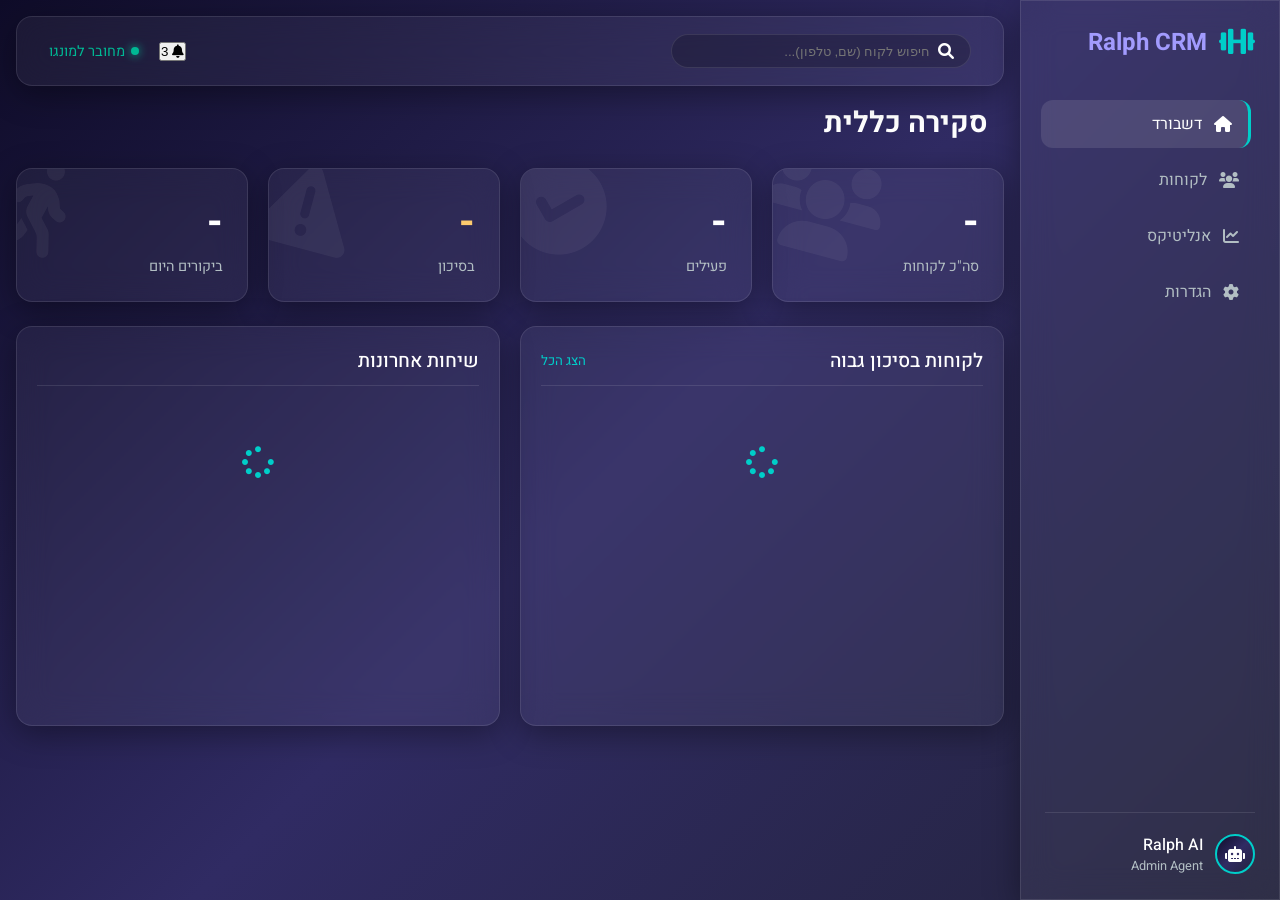
==== src/gym_agent/static/index.html @ 3e6835f0 "feat: US-003 - CRM Dashboard Structure & Design" ====
<!DOCTYPE html>
<html lang="he" dir="rtl">
<head>
    <meta charset="UTF-8">
    <meta name="viewport" content="width=device-width, initial-scale=1.0">
    <title>Ralph CRM - GymAI</title>
    <link href="https://fonts.googleapis.com/css2?family=Heebo:wght@300;400;500;700&family=Outfit:wght@300;400;500;700&display=swap" rel="stylesheet">
    <link rel="stylesheet" href="style.css">
    <link rel="stylesheet" href="https://cdnjs.cloudflare.com/ajax/libs/font-awesome/6.0.0/css/all.min.css">
</head>
<body>
    <div class="app-container">
        <!-- Sidebar -->
        <aside class="sidebar glass">
            <div class="logo">
                <i class="fas fa-dumbbell"></i>
                <span>Ralph CRM</span>
            </div>
            
            <nav>
                <a href="#" class="nav-item active" data-view="dashboard">
                    <i class="fas fa-home"></i>
                    <span>דשבורד</span>
                </a>
                <a href="#" class="nav-item" data-view="customers">
                    <i class="fas fa-users"></i>
                    <span>לקוחות</span>
                </a>
                <a href="#" class="nav-item" data-view="analytics">
                    <i class="fas fa-chart-line"></i>
                    <span>אנליטיקס</span>
                </a>
                <a href="#" class="nav-item" data-view="settings">
                    <i class="fas fa-cog"></i>
                    <span>הגדרות</span>
                </a>
            </nav>
            
            <div class="user-profile">
                <div class="avatar">
                    <i class="fas fa-robot"></i>
                </div>
                <div class="info">
                    <span class="name">Ralph AI</span>
                    <span class="role">Admin Agent</span>
                </div>
            </div>
        </aside>

        <!-- Main Content -->
        <main class="main-content">
            <!-- Header -->
            <header class="top-bar glass">
                <div class="search-bar">
                    <i class="fas fa-search"></i>
                    <input type="text" placeholder="חיפוש לקוח (שם, טלפון)..." id="global-search">
                </div>
                
                <div class="actions">
                    <button class="icon-btn notification">
                        <i class="fas fa-bell"></i>
                        <span class="badge">3</span>
                    </button>
                    <div class="status-indicator online">
                        <span class="dot"></span>
                        מחובר למונגו
                    </div>
                </div>
            </header>

            <!-- Views Container -->
            <div id="views-container">
                <!-- Dashboard View (Dynamic Content) -->
                <div class="view active" id="view-dashboard">
                    <h1 class="page-title">סקירה כללית</h1>
                    
                    <!-- Stats Grid -->
                    <div class="stats-grid">
                        <div class="stat-card glass" id="stat-total">
                            <i class="fas fa-users icon-bg"></i>
                            <div class="value" data-stat="total_customers">-</div>
                            <div class="label">סה"כ לקוחות</div>
                        </div>
                        <div class="stat-card glass" id="stat-active">
                            <i class="fas fa-check-circle icon-bg"></i>
                            <div class="value" data-stat="active_customers">-</div>
                            <div class="label">פעילים</div>
                        </div>
                        <div class="stat-card glass warning" id="stat-risk">
                            <i class="fas fa-exclamation-triangle icon-bg"></i>
                            <div class="value" data-stat="at_risk_customers">-</div>
                            <div class="label">בסיכון</div>
                        </div>
                        <div class="stat-card glass" id="stat-visits">
                            <i class="fas fa-walking icon-bg"></i>
                            <div class="value" data-stat="visits_today">-</div>
                            <div class="label">ביקורים היום</div>
                        </div>
                    </div>

                    <!-- Recent Activity / Customer List Preview -->
                    <div class="content-grid two-columns">
                        <div class="section-card glass custom-scroll">
                            <div class="card-header">
                                <h2>לקוחות בסיכון גבוה</h2>
                                <button class="btn-text">הצג הכל</button>
                            </div>
                            <div class="list-container" id="risk-list">
                                <!-- Populated by JS -->
                                <div class="loading-spinner"><i class="fas fa-spinner fa-spin"></i></div>
                            </div>
                        </div>
                        
                        <div class="section-card glass custom-scroll">
                            <div class="card-header">
                                <h2>שיחות אחרונות</h2>
                            </div>
                            <div class="list-container" id="recent-chats">
                                <!-- Populated by JS -->
                                <div class="loading-spinner"><i class="fas fa-spinner fa-spin"></i></div>
                            </div>
                        </div>
                    </div>
                </div>

                <!-- Customers View -->
                <div class="view" id="view-customers">
                    <h1 class="page-title">ניהול לקוחות</h1>
                    <div class="section-card glass full-height custom-scroll">
                        <div class="table-actions">
                            <div class="filters">
                                <select class="glass-input">
                                    <option value="all">כל הסטטוסים</option>
                                    <option value="active">פעיל</option>
                                    <option value="at_risk">בסיכון</option>
                                    <option value="inactive">לא פעיל</option>
                                </select>
                            </div>
                        </div>
                        <table class="data-table">
                            <thead>
                                <tr>
                                    <th>שם</th>
                                    <th>סטטוס</th>
                                    <th>ציון בריאות</th>
                                    <th>ביקור אחרון</th>
                                    <th>מנוי</th>
                                    <th>פעולות</th>
                                </tr>
                            </thead>
                            <tbody id="customers-table-body">
                                <!-- Populated by JS -->
                            </tbody>
                        </table>
                    </div>
                </div>
                
                <!-- Customer Detail + Chat View (Hidden by default) -->
                <div class="view" id="view-customer-detail">
                     <!-- Detail content loaded dynamically -->
                     <button class="btn-back" onclick="app.navigate('customers')"><i class="fas fa-arrow-right"></i> חזרה</button>
                     <div class="customer-layout">
                        <div class="profile-card glass">
                            <!-- Info -->
                        </div>
                        <div class="chat-card glass">
                            <!-- Chat History -->
                        </div>
                     </div>
                </div>
            </div>
        </main>
    </div>

    <script src="app.js"></script>
</body>
</html>
---- src/gym_agent/static/style.css ----
:root {
    --primary-color: #6c5ce7;
    --secondary-color: #a29bfe;
    --accent-color: #00cec9;
    --bg-gradient: linear-gradient(135deg, #0f0c29, #302b63, #24243e);
    --glass-bg: rgba(255, 255, 255, 0.05);
    --glass-border: rgba(255, 255, 255, 0.1);
    --glass-highlight: rgba(255, 255, 255, 0.05);
    --text-primary: #ffffff;
    --text-secondary: #b2bec3;
    --success: #00b894;
    --warning: #fdcb6e;
    --danger: #ff7675;
    --sidebar-width: 260px;
    --header-height: 70px;
    --blur: 16px;
    --radius: 16px;
}

* {
    margin: 0;
    padding: 0;
    box-sizing: border-box;
}

body {
    font-family: 'Heebo', 'Outfit', sans-serif;
    background: var(--bg-gradient);
    background-attachment: fixed;
    color: var(--text-primary);
    direction: rtl; /* Important for Hebrew */
    height: 100vh;
    overflow: hidden;
}

/* Glassmorphism Utility */
.glass {
    background: var(--glass-bg);
    backdrop-filter: blur(var(--blur));
    -webkit-backdrop-filter: blur(var(--blur));
    border: 1px solid var(--glass-border);
    box-shadow: 0 8px 32px 0 rgba(0, 0, 0, 0.37);
}

.app-container {
    display: flex;
    height: 100vh;
}

/* Sidebar */
.sidebar {
    width: var(--sidebar-width);
    display: flex;
    flex-direction: column;
    padding: 24px;
    z-index: 100;
}

.logo {
    display: flex;
    align-items: center;
    gap: 12px;
    font-size: 1.5rem;
    font-weight: 700;
    margin-bottom: 40px;
    color: var(--secondary-color);
}

.logo i {
    font-size: 1.8rem;
    color: var(--accent-color);
}

nav {
    display: flex;
    flex-direction: column;
    gap: 8px;
    flex: 1;
}

.nav-item {
    display: flex;
    align-items: center;
    gap: 12px;
    padding: 12px 16px;
    border-radius: 12px;
    color: var(--text-secondary);
    text-decoration: none;
    transition: all 0.3s ease;
}

.nav-item:hover, .nav-item.active {
    background: rgba(255, 255, 255, 0.1);
    color: var(--text-primary);
    transform: translateX(-4px); /* Hebrew RTL: move left */
}

.nav-item.active {
    border-right: 3px solid var(--accent-color);
}

.user-profile {
    display: flex;
    align-items: center;
    gap: 12px;
    padding-top: 20px;
    border-top: 1px solid var(--glass-border);
}

.avatar {
    width: 40px;
    height: 40px;
    background: var(--bg-gradient);
    border-radius: 50%;
    display: flex;
    align-items: center;
    justify-content: center;
    border: 2px solid var(--accent-color);
}

.user-profile .info {
    display: flex;
    flex-direction: column;
}

.user-profile .name {
    font-weight: 500;
}

.user-profile .role {
    font-size: 0.8rem;
    color: var(--text-secondary);
}

/* Main Content */
.main-content {
    flex: 1;
    display: flex;
    flex-direction: column;
    position: relative;
    overflow: hidden;
}

/* Top Bar */
.top-bar {
    height: var(--header-height);
    display: flex;
    align-items: center;
    justify-content: space-between;
    padding: 0 32px;
    margin: 16px;
    border-radius: var(--radius);
}

.search-bar {
    display: flex;
    align-items: center;
    background: rgba(0, 0, 0, 0.2);
    border-radius: 100px;
    padding: 8px 16px;
    width: 300px;
    border: 1px solid var(--glass-border);
}

.search-bar input {
    background: transparent;
    border: none;
    color: white;
    margin-right: 8px; /* RTL */
    outline: none;
    width: 100%;
}

.actions {
    display: flex;
    align-items: center;
    gap: 20px;
}

.status-indicator {
    font-size: 0.9rem;
    display: flex;
    align-items: center;
    gap: 6px;
    color: var(--success);
}

.dot {
    width: 8px;
    height: 8px;
    background: var(--success);
    border-radius: 50%;
    box-shadow: 0 0 10px var(--success);
}

/* Views */
#views-container {
    padding: 0 16px 16px 16px;
    flex: 1;
    overflow-y: auto;
}

.view {
    display: none;
    animation: fadeIn 0.3s ease;
}

.view.active {
    display: block;
}

.page-title {
    font-size: 1.8rem;
    margin-bottom: 24px;
    padding: 0 16px;
}

/* Stats Grid */
.stats-grid {
    display: grid;
    grid-template-columns: repeat(auto-fit, minmax(200px, 1fr));
    gap: 20px;
    margin-bottom: 24px;
}

.stat-card {
    padding: 24px;
    border-radius: var(--radius);
    display: flex;
    flex-direction: column;
    position: relative;
    overflow: hidden;
    transition: transform 0.3s ease;
}

.stat-card:hover {
    transform: translateY(-5px);
}

.stat-card .icon-bg {
    position: absolute;
    top: -10px;
    left: -10px; /* RTL - actually maybe right? */
    font-size: 6rem;
    opacity: 0.05;
    transform: rotate(15deg);
}

.stat-card .value {
    font-size: 2.5rem;
    font-weight: 700;
    margin-bottom: 4px;
}

.stat-card .label {
    color: var(--text-secondary);
    font-size: 0.9rem;
}

.stat-card.warning .value {
    color: var(--warning);
}

/* Content Grid */
.content-grid {
    display: grid;
    gap: 20px;
}

.two-columns {
    grid-template-columns: 1fr 1fr;
}

.section-card {
    border-radius: var(--radius);
    padding: 20px;
    min-height: 400px;
    display: flex;
    flex-direction: column;
}

.card-header {
    display: flex;
    justify-content: space-between;
    align-items: center;
    margin-bottom: 20px;
    border-bottom: 1px solid var(--glass-border);
    padding-bottom: 10px;
}

.card-header h2 {
    font-size: 1.2rem;
    font-weight: 500;
}

.btn-text {
    background: none;
    border: none;
    color: var(--accent-color);
    cursor: pointer;
    font-family: inherit;
}

/* Loading */
.loading-spinner {
    display: flex;
    justify-content: center;
    padding: 40px;
    color: var(--accent-color);
    font-size: 2rem;
}

/* Scrollbar */
.custom-scroll::-webkit-scrollbar {
    width: 6px;
}
.custom-scroll::-webkit-scrollbar-track {
    background: rgba(0,0,0,0.1);
}
.custom-scroll::-webkit-scrollbar-thumb {
    background: var(--glass-border);
    border-radius: 10px;
}

@keyframes fadeIn {
    from { opacity: 0; transform: translateY(10px); }
    to { opacity: 1; transform: translateY(0); }
}

/* Table */
.data-table {
    width: 100%;
    border-collapse: collapse;
}

.data-table th, .data-table td {
    padding: 12px;
    text-align: right;
    border-bottom: 1px solid var(--glass-border);
}

.data-table th {
    color: var(--text-secondary);
    font-weight: 500;
    font-size: 0.9rem;
}

.data-table tr:hover {
    background: rgba(255,255,255,0.02);
}

.glass-input {
    background: rgba(0, 0, 0, 0.2);
    border: 1px solid var(--glass-border);
    color: white;
    padding: 8px 12px;
    border-radius: 8px;
    font-family: inherit;
    outline: none;
}
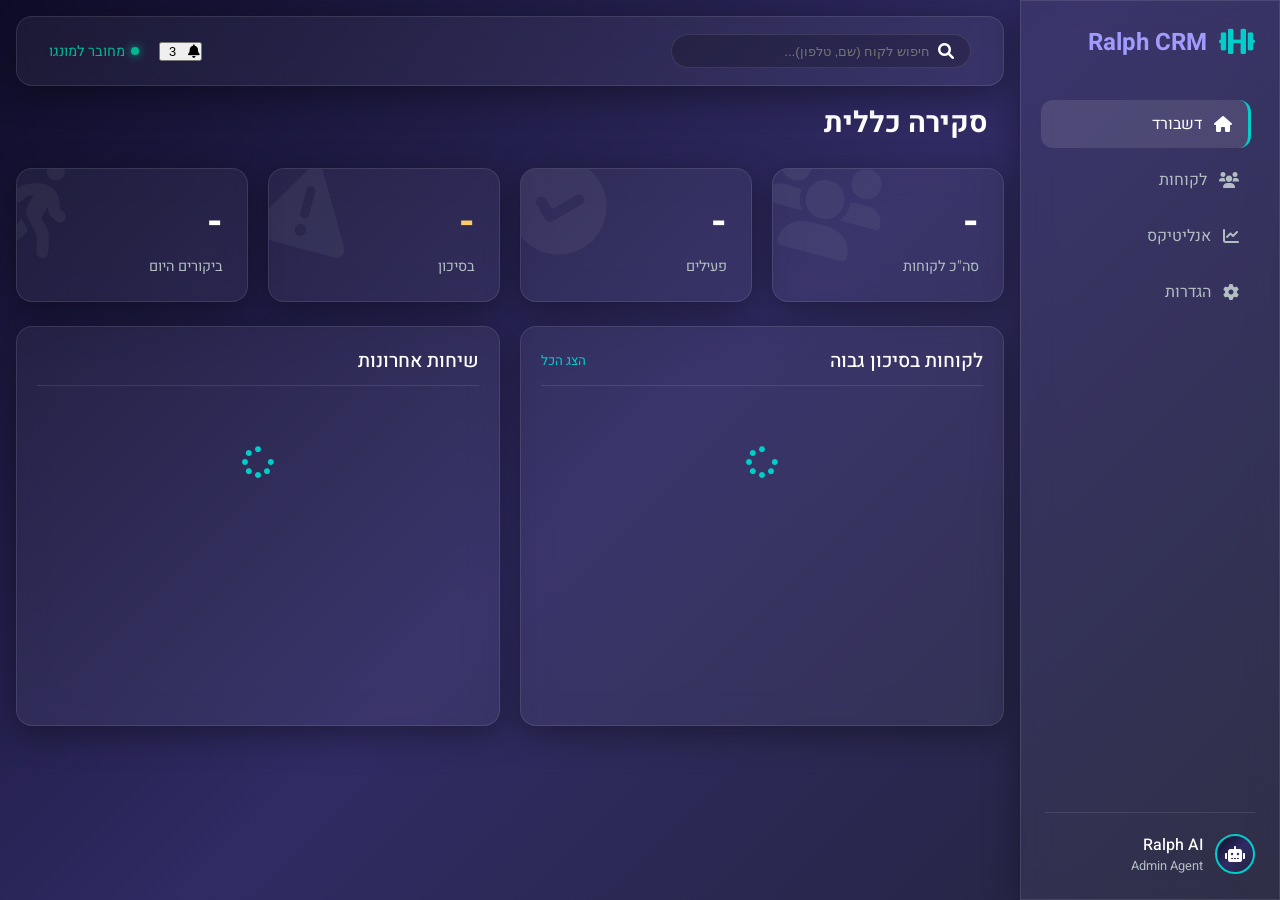
==== commit b0a89ae3: "Admin Dashboard & Agent Control Plan" ====
--- a/src/gym_agent/static/index.html
+++ b/src/gym_agent/static/index.html
@@ -168,6 +168,59 @@
                         </div>
                      </div>
                 </div>
+
+                <!-- Analytics View -->
+                <div class="view" id="view-analytics">
+                    <h1 class="page-title">אנליטיקס</h1>
+                    <div class="content-grid two-columns">
+                        <div class="section-card glass custom-scroll">
+                            <div class="card-header">
+                                <h2>התפלגות לקוחות</h2>
+                            </div>
+                            <div class="chart-container" id="status-chart">
+                                <!-- Bars populated by JS -->
+                                <div class="loading-spinner"><i class="fas fa-spinner fa-spin"></i></div>
+                            </div>
+                        </div>
+                        <div class="section-card glass custom-scroll">
+                            <div class="card-header">
+                                <h2>סוגי מנויים</h2>
+                            </div>
+                            <div class="chart-container" id="membership-chart">
+                                <!-- Bars populated by JS -->
+                                <div class="loading-spinner"><i class="fas fa-spinner fa-spin"></i></div>
+                            </div>
+                        </div>
+                    </div>
+                </div>
+
+                <!-- Settings View -->
+                <div class="view" id="view-settings">
+                    <h1 class="page-title">הגדרות מערכת</h1>
+                    <div class="section-card glass">
+                        <div class="setting-group">
+                            <h3>סטטוס מערכת</h3>
+                            <div class="setting-item">
+                                <label>מצב תחזוקה</label>
+                                <label class="switch">
+                                    <input type="checkbox" id="maintenance-toggle">
+                                    <span class="slider round"></span>
+                                </label>
+                            </div>
+                            <div class="setting-item">
+                                <label>סביבה</label>
+                                <div class="badge" id="env-badge">DEV</div>
+                            </div>
+                        </div>
+                        <div class="setting-group">
+                            <h3>בוט</h3>
+                            <div class="setting-item">
+                                <label>מזהה מנהל (Telegram ID)</label>
+                                <input type="text" value="1082780340" readonly class="glass-input">
+                            </div>
+                        </div>
+                    </div>
+                </div>
             </div>
         </main>
     </div>
--- a/src/gym_agent/static/style.css
+++ b/src/gym_agent/static/style.css
@@ -358,3 +358,62 @@
     font-family: inherit;
     outline: none;
 }
+
+/* Badges */
+.badge {
+    padding: 4px 8px;
+    border-radius: 4px;
+    font-size: 0.8rem;
+    font-weight: 500;
+}
+
+.badge.active {
+    background: rgba(0, 184, 148, 0.2);
+    color: var(--success);
+    border: 1px solid var(--success);
+}
+
+.badge.at_risk {
+    background: rgba(253, 203, 110, 0.2);
+    color: var(--warning);
+    border: 1px solid var(--warning);
+}
+
+.badge.inactive {
+    background: rgba(255, 118, 117, 0.2);
+    color: var(--danger);
+    border: 1px solid var(--danger);
+}
+
+.badge.membership {
+    background: rgba(162, 155, 254, 0.2);
+    color: var(--secondary-color);
+    border: 1px solid var(--secondary-color);
+}
+
+/* Health Indicator */
+.health-indicator {
+    display: flex;
+    align-items: center;
+    gap: 8px;
+}
+
+.health-indicator .bar {
+    height: 4px;
+    border-radius: 2px;
+}
+
+.health-indicator span {
+    font-size: 0.8rem;
+    width: 25px;
+}
+
+.status-dot {
+    width: 8px;
+    height: 8px;
+    border-radius: 50%;
+    display: inline-block;
+}
+.status-dot.active { background: var(--success); }
+.status-dot.closed { background: var(--text-secondary); }
+
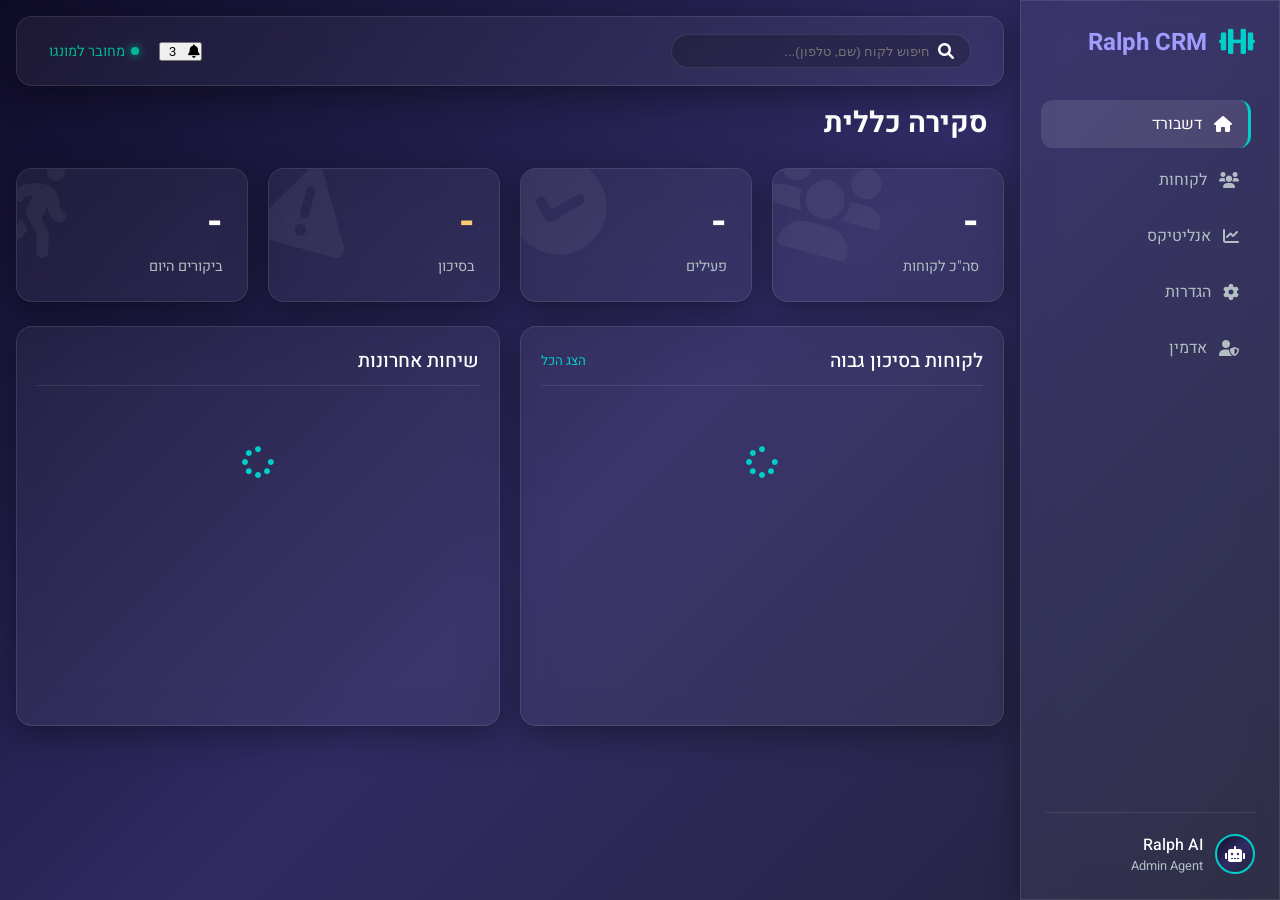
==== commit 1c336e0d: "Added an Admin button to the sidebar in the CRM Dashboard" ====
--- a/src/gym_agent/static/index.html
+++ b/src/gym_agent/static/index.html
@@ -34,6 +34,10 @@
                     <i class="fas fa-cog"></i>
                     <span>הגדרות</span>
                 </a>
+                <a href="admin.html" class="nav-item">
+                    <i class="fas fa-user-shield"></i>
+                    <span>אדמין</span>
+                </a>
             </nav>
             
             <div class="user-profile">
